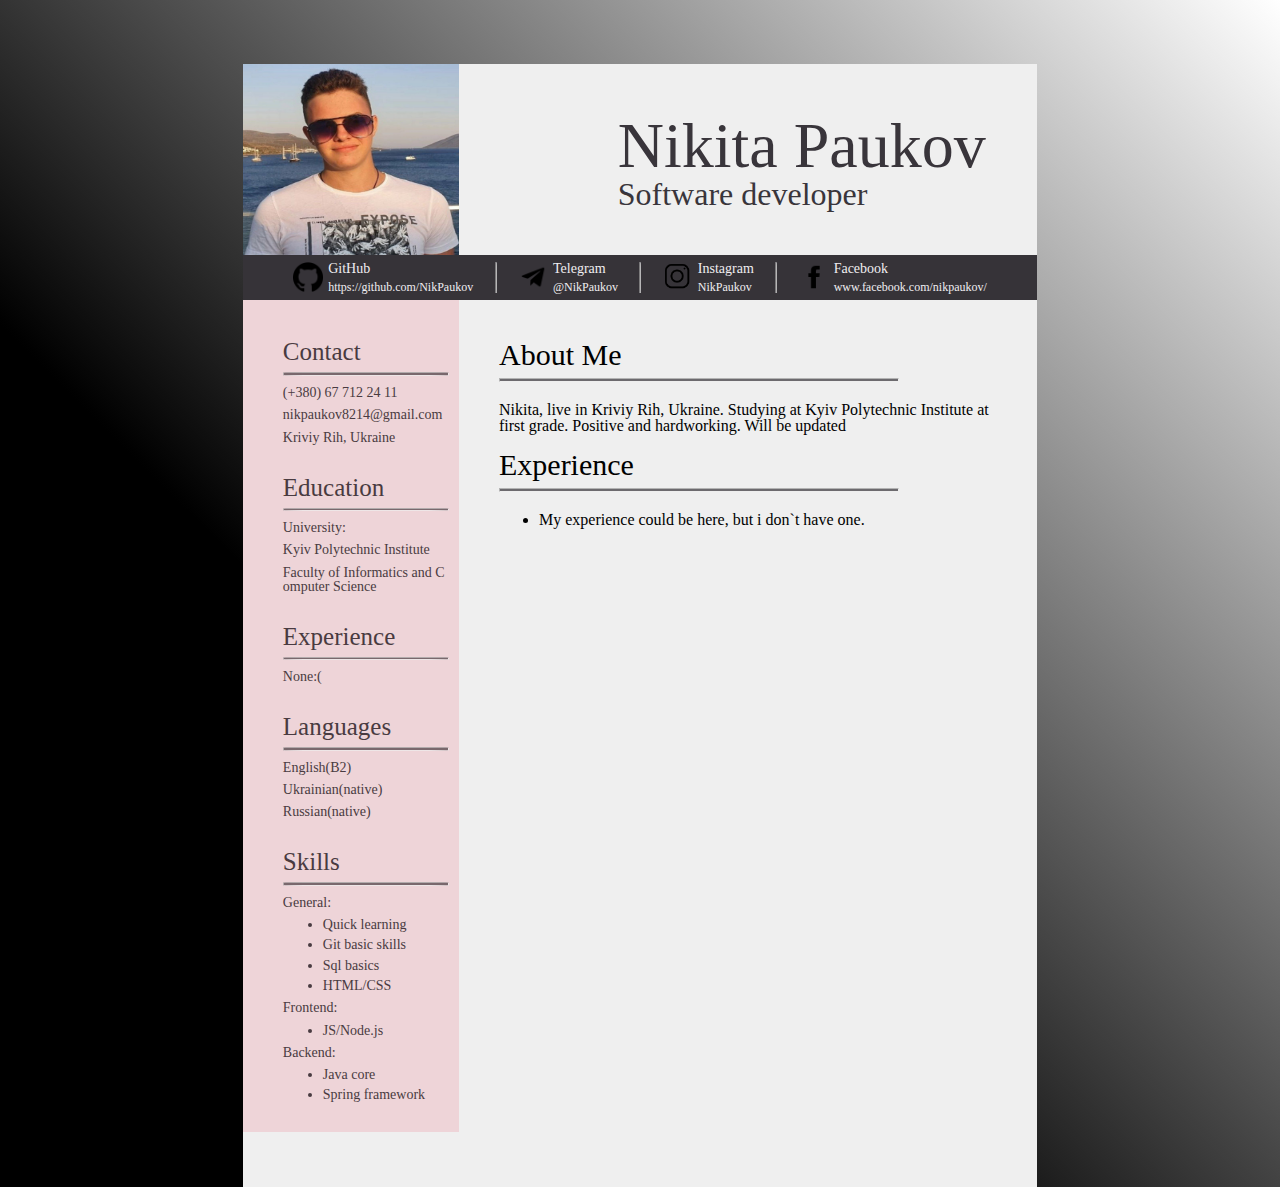
==== index.html @ 8431cceb "changed site`s background" ====
<!DOCTYPE html>
<html lang="en">
<head>
  <meta charset="UTF-8">
  <meta http-equiv="X-UA-Compatible" content="IE=edge">
  <meta name="viewport" content="width=device-width, initial-scale=1.0">
  <link rel="stylesheet" href="lib/css/reset.css">
  <link rel="stylesheet" href="lib/css/style.css">
  <title>Document</title>
</head>
<body>
    <div class="content">
        <header>
            <img id="my-photo" src="lib/imgs/my-photo.jpg">
            <div id="name-div">
                <p id="name">Nikita Paukov</p>
                <p id="occupation">Software developer</p>
            </div>
        </header>
        <nav>
            <a href="https://github.com/NikPaukov">
            <div class="contact">
                <img class ="nav-img"src="lib/imgs/git-icon.png">
                <div class="contact-text">
                <p class="nav-top-text">GitHub</p>
                <p class="nav-bottom-text">https://github.com/NikPaukov</p>
            </div>
            </div>
        </a>
            <hr class="nav-hr">
            <a hrf="t.me/NikPaukov">
            <div class="contact">
                <img class ="nav-img"src="lib/imgs/tg-icon.png">
                <div class="contact-text">
                <p class="nav-top-text">Telegram</p>
                <p class="nav-bottom-text">@NikPaukov</p>
            </div>
            </div>
        </a>
            <hr class="nav-hr">
            <a href="https://www.instagram.com/nikpaukov/">
            <div class="contact">
                <img class ="nav-img"src="lib/imgs/inst-icon.png">
                <div class="contact-text">
                <p class="nav-top-text">Instagram</p>
                <p class="nav-bottom-text">NikPaukov</p>
            </div>
            </div>
            </a>
            <hr class="nav-hr">
            <a href="https://www.facebook.com/nikpaukov/">
            <div class="contact">
                <img class ="nav-img"src="lib/imgs/fb-icon.png">
                <div class="contact-text">
                <p class="nav-top-text">Facebook</p>
                <p class="nav-bottom-text">www.facebook.com/nikpaukov/</p>
            </div>
            </div>
            </a>
        </nav>
        <main>
            <div class="left-side">
                <div class="info">
                    <h1>Contact</h1>
                    <hr class="hor-right-hr">
                    <ul class="info-list">
                        <li>(+380) 67 712 24 11</li>
                        <li>nikpaukov8214@gmail.com</li>
                        <li>Kriviy Rih, Ukraine</li>

                    </ul>
                </div>
              
                <div class="info">
                    <h1>Education</h1>
                    <hr class="hor-right-hr">
                    <ul class="info-list">
                        <li>University:</li>
                        <li>Kyiv Polytechnic Institute</li>
                        <li>Faculty of Informatics and Computer Science</li>
                       

                    </ul>
                </div>
                <div class="info">
                    <h1>Experience</h1>
                    <hr class="hor-right-hr">
                    <ul class="info-list">
                        <li>None:(</li>
                        
                       

                    </ul>
                </div>
                <div class="info">
                    <h1>Languages</h1>
                    <hr class="hor-right-hr">
                    <ul class="info-list">
                        <li>English(B2)</li>
                        <li>Ukrainian(native)</li>
                        <li>Russian(native)</li>
                    </ul> 
                </div>
                <div class="info">
                    <h1>Skills</h1>
                    <hr class="hor-right-hr">
                    <ul class="info-list">
                        
                        <li>General:</li>
                        <li>
                            <ul>
                                <li>Quick learning</li>
                                <li>Git basic skills</li>
                                <li>Sql basics</li>
                                <li>HTML/CSS</li>
                            </ul>
                      </li>
                      <li>Frontend:</li>
                      <li>
                          <ul>
                              <li>JS/Node.js</li>
                          </ul>
                      </li>
                      <li>Backend:</li>
                      <li>
                          <ul>
                              <li>Java core</li>
                              <li>Spring framework</li>
                          </ul>
                      </li>
                       

                    </ul>
                </div>
            </div>
            <div class="right-side">
                <h1>
                    About Me
                </h1>
                <hr>
            
                <p>
                    Nikita, live in Kriviy Rih, Ukraine. Studying at Kyiv Polytechnic Institute at first grade.
                    Positive and hardworking. Will be updated
 
                </p>
                <br>
                <h1>Experience</h1>
                <hr>
                <ul>    
                    <li>My experience could be here, but i don`t have one.</li>
                </ul>


            </div>
        </main>
    </div>
</body>
</html
---- lib/css/style.css ----
.content{
    display: block;
    margin: 5% auto 0 auto;
    background-color:#EFEFEF;
    width: 210mm;
    height: 297mm;
}

body{background-color: gray;
    font-family: url(/lib/Montserrat-VariableFont_wght.ttf);
    background: linear-gradient(45deg, rgba(0,0,0,1) 35%, rgba(255,255,255,1) 100%);

    display: flex;
      
}
nav a{
    text-decoration: none;
    color: #F0EEF1;
}
nav a:hover{
    background-color: rgba(225, 225, 225, 0.3);
}
header{
    display: flex;
    flex-direction: row;
    height: 17%;
}
#name-div{
    position: relative;
    left: 20%;
    margin-top: 50px;
    color: #39353B;
}
#name{
    font-size: 400%;
}
#occupation{
    font-size: 200%;
}
#my-photo{
    height: 100%;
    width: 27.2%;
}

nav{
    display: flex;
    justify-content: center;
    background-color: #363338;
    color: #F0EEF1;
    padding: 7px 40px;
    font-size: 14px;
}

.contact{
    display: flex;
    flex-direction: row;
    word-break: break-all;
}
.nav-hr{
    border-radius: 20%;
    opacity: 0.7;
    margin: 0 3%;
    background-color: #F0EEF1;
}
.nav-img{
    width: 30px;
    margin-right:5px;
    height: 30px;
}
.nav-top-text{
    margin-bottom: 5px;
}
.nav-bottom-text{
    font-size: 12px;
}
.left-side{
    width: 23%;
    padding-top: 5%;
    padding-left: 5%;
    background-color: #EED4D8;
    color: #493B41;
}
.info{
    margin-bottom: 30px;
    margin-right: 10px;
}
.left-side hr{
    height: 1.5px;
    opacity: 0.7;
    border-radius: 20%;
    margin-bottom: 10px;
    background-color: #493B41;
}
.left-side h1{
    font-size: 25px;
}
.left-side ul{
    font-size: 14px;
    word-break:break-all;
}
.left-side li{
    margin-bottom: 5%;
}
main{
    display: flex;
    flex-direction: row;
}
.right-side{
    width: 65%;
    word-break: break-all;
    padding: 40px;
   
}
.left-side ul li ul{
    margin-left: 40px;
    list-style:disc;
}
.right-side h1{
    font-size: 30px;
}
.right-side hr{
    height: 2px;
    margin-left: 0;
    margin-bottom: 20px;
    background-color:#363338;
    width: 80%;
    opacity: 0.7;
}
.right-side ul{
    list-style:disc;
    padding-left: 40px;
}
@media screen and (max-width: 480) {
   
    nav{
        flex-direction: column;
        padding: 10px 5px;
    }
    .contact{
        margin-bottom: 5px;
        margin-top: 5px;
    } 
    #name-div{
        position: relative;
        left: 2%;
        margin: 10px 0;
    }
    header{
        display: flex;
        flex-direction: column-reverse;
        padding: 0;
        height: auto;
        text-align: center;
    }
    #my-photo{
        display: none;
    }
    #name{
        text-align: center;
    }
    main{
        flex-direction: column;
    }
    .left-side{
        width: 95%;
    }
    .right-side{
        padding: 0 5% 0 5%;
        width: 95%;
    }
}
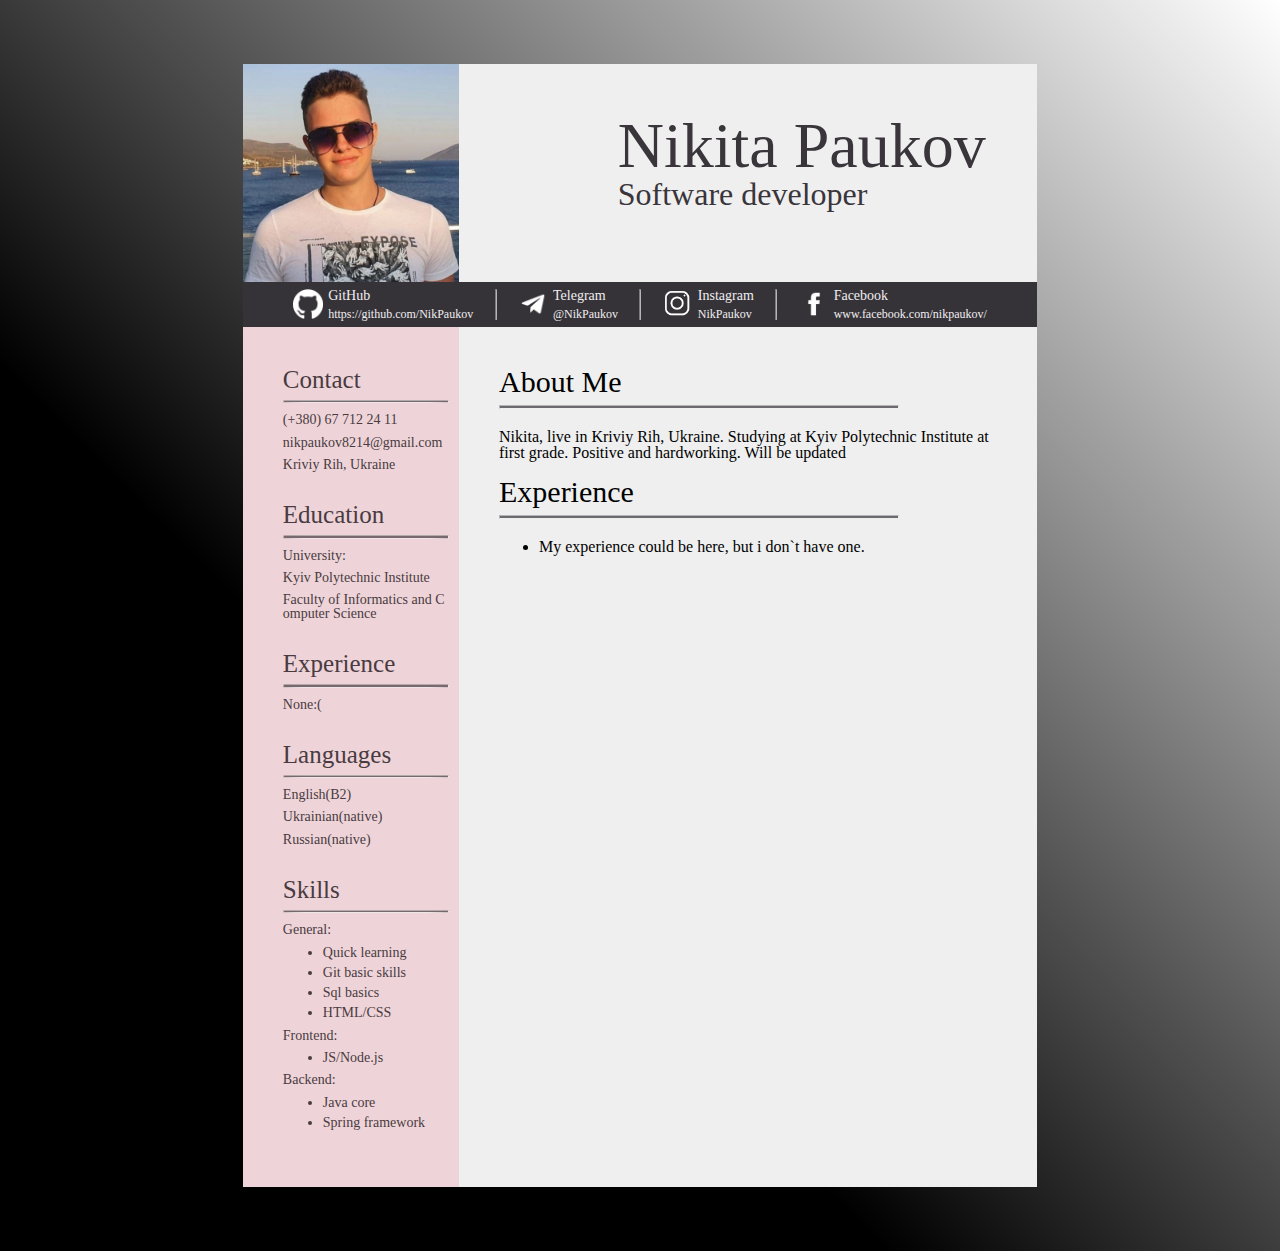
==== commit b8f1db4b: "changed some styles" ====
--- a/index.html
+++ b/index.html
@@ -21,7 +21,7 @@
             <a href="https://github.com/NikPaukov">
             <div class="contact">
                 <img class ="nav-img"src="lib/imgs/git-icon.png">
-                <div class="contact-text">
+                <div class="nav-contact-text">
                 <p class="nav-top-text">GitHub</p>
                 <p class="nav-bottom-text">https://github.com/NikPaukov</p>
             </div>
@@ -59,7 +59,7 @@
             </a>
         </nav>
         <main>
-            <div class="left-side">
+            <section class="left-side">
                 <div class="info">
                     <h1>Contact</h1>
                     <hr class="hor-right-hr">
@@ -132,8 +132,8 @@
 
                     </ul>
                 </div>
-            </div>
-            <div class="right-side">
+            </section>
+            <section class="right-side">
                 <h1>
                     About Me
                 </h1>
@@ -152,7 +152,7 @@
                 </ul>
 
 
-            </div>
+            </section>
         </main>
     </div>
 </body>
--- a/lib/css/style.css
+++ b/lib/css/style.css
@@ -1,30 +1,27 @@
 
+body{background-color: gray;
+    background: linear-gradient(45deg, rgba(0,0,0,1) 35%, rgba(255,255,255,1) 100%);
+    font-family: url(/lib/Montserrat-VariableFont_wght.ttf);
+      
+}
 .content{
-    display: block;
+    display: flex;
+    flex-direction: column;
     margin: 5% auto 0 auto;
     background-color:#EFEFEF;
     width: 210mm;
+    position: relative;
     height: 297mm;
+    margin-bottom: 5%;
 }
 
-body{background-color: gray;
-    font-family: url(/lib/Montserrat-VariableFont_wght.ttf);
-    background: linear-gradient(45deg, rgba(0,0,0,1) 35%, rgba(255,255,255,1) 100%);
 
-    display: flex;
-      
-}
-nav a{
-    text-decoration: none;
-    color: #F0EEF1;
-}
-nav a:hover{
-    background-color: rgba(225, 225, 225, 0.3);
-}
+
 header{
+    
     display: flex;
     flex-direction: row;
-    height: 17%;
+    flex-basis: 17%;
 }
 #name-div{
     position: relative;
@@ -51,7 +48,13 @@
     padding: 7px 40px;
     font-size: 14px;
 }
-
+nav a{
+    text-decoration: none;
+    color: #F0EEF1;
+}
+nav a:hover{
+    background-color: rgba(225, 225, 225, 0.3);
+}
 .contact{
     display: flex;
     flex-direction: row;
@@ -75,7 +78,7 @@
     font-size: 12px;
 }
 .left-side{
-    width: 23%;
+    flex-basis: 23%;
     padding-top: 5%;
     padding-left: 5%;
     background-color: #EED4D8;
@@ -105,9 +108,10 @@
 main{
     display: flex;
     flex-direction: row;
+    flex-basis: 100%;
 }
 .right-side{
-    width: 65%;
+    flex-basis: 65%;
     word-break: break-all;
     padding: 40px;
    
@@ -131,8 +135,10 @@
     list-style:disc;
     padding-left: 40px;
 }
-@media screen and (max-width: 480) {
-   
+@media screen and (max-width: 480px) {
+   .content{
+       height: auto;
+   }
     nav{
         flex-direction: column;
         padding: 10px 5px;
@@ -141,11 +147,7 @@
         margin-bottom: 5px;
         margin-top: 5px;
     } 
-    #name-div{
-        position: relative;
-        left: 2%;
-        margin: 10px 0;
-    }
+  
     header{
         display: flex;
         flex-direction: column-reverse;
@@ -159,14 +161,20 @@
     #name{
         text-align: center;
     }
+    #name-div{
+        position: relative;
+        left: 2%;
+        margin: 10px 0;
+    }
     main{
         flex-direction: column;
     }
     .left-side{
         width: 95%;
+        height: auto;
     }
     .right-side{
-        padding: 0 5% 0 5%;
+        padding: 5% ;
         width: 95%;
     }
 }
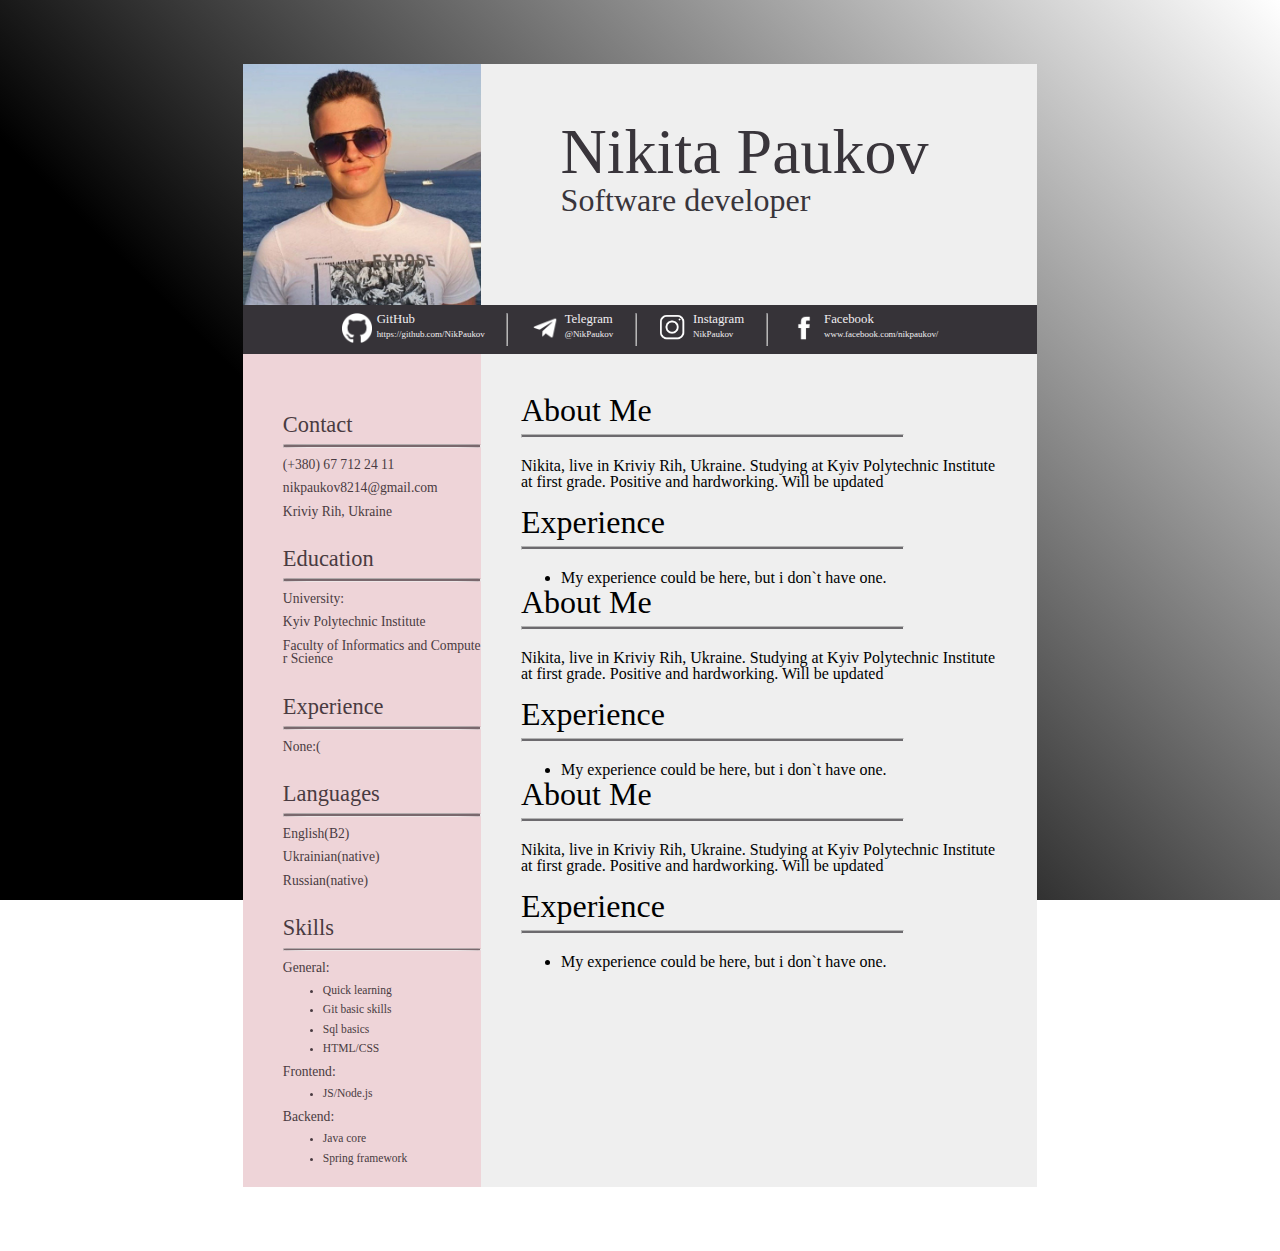
==== commit 632df543: "fixed-problems" ====
--- a/index.html
+++ b/index.html
@@ -61,7 +61,7 @@
         <main>
             <section class="left-side">
                 <div class="info">
-                    <h1>Contact</h1>
+                    <h2>Contact</h2>
                     <hr class="hor-right-hr">
                     <ul class="info-list">
                         <li>(+380) 67 712 24 11</li>
@@ -72,7 +72,7 @@
                 </div>
               
                 <div class="info">
-                    <h1>Education</h1>
+                    <h2>Education</h2>
                     <hr class="hor-right-hr">
                     <ul class="info-list">
                         <li>University:</li>
@@ -83,7 +83,7 @@
                     </ul>
                 </div>
                 <div class="info">
-                    <h1>Experience</h1>
+                    <h2>Experience</h2>
                     <hr class="hor-right-hr">
                     <ul class="info-list">
                         <li>None:(</li>
@@ -93,7 +93,7 @@
                     </ul>
                 </div>
                 <div class="info">
-                    <h1>Languages</h1>
+                    <h2>Languages</h2>
                     <hr class="hor-right-hr">
                     <ul class="info-list">
                         <li>English(B2)</li>
@@ -102,7 +102,7 @@
                     </ul> 
                 </div>
                 <div class="info">
-                    <h1>Skills</h1>
+                    <h2>Skills</h2>
                     <hr class="hor-right-hr">
                     <ul class="info-list">
                         
@@ -134,9 +134,9 @@
                 </div>
             </section>
             <section class="right-side">
-                <h1>
+                <h2>
                     About Me
-                </h1>
+                </h2>
                 <hr>
             
                 <p>
@@ -145,12 +145,43 @@
  
                 </p>
                 <br>
-                <h1>Experience</h1>
+                <h2>Experience</h2>
                 <hr>
                 <ul>    
                     <li>My experience could be here, but i don`t have one.</li>
                 </ul>
-
+                <h2>
+                    About Me
+                </h2>
+                <hr>
+            
+                <p>
+                    Nikita, live in Kriviy Rih, Ukraine. Studying at Kyiv Polytechnic Institute at first grade.
+                    Positive and hardworking. Will be updated
+ 
+                </p>
+                <br>
+                <h2>Experience</h2>
+                <hr>
+                <ul>    
+                    <li>My experience could be here, but i don`t have one.</li>
+                </ul>
+                <h2>
+                    About Me
+                </h2>
+                <hr>
+            
+                <p>
+                    Nikita, live in Kriviy Rih, Ukraine. Studying at Kyiv Polytechnic Institute at first grade.
+                    Positive and hardworking. Will be updated
+ 
+                </p>
+                <br>
+                <h2>Experience</h2>
+                <hr>
+                <ul>    
+                    <li>My experience could be here, but i don`t have one.</li>
+                </ul>
 
             </section>
         </main>
--- a/lib/css/style.css
+++ b/lib/css/style.css
@@ -1,32 +1,39 @@
 
-body{background-color: gray;
+
+@font-face {
+    font-family: 'CvFont';
+    src: url(/cv/lib/font/Montserrat-VariableFont_wght.ttf) format('truetype');
+}
+
+body{
     background: linear-gradient(45deg, rgba(0,0,0,1) 35%, rgba(255,255,255,1) 100%);
-    font-family: url(/lib/Montserrat-VariableFont_wght.ttf);
+    background-size: 100%;
+    background-attachment: fixed;
+    font-family: 'CvFont';
+    width: 100%;
+    height: 100%;
       
 }
 .content{
     display: flex;
     flex-direction: column;
-    margin: 5% auto 0 auto;
+    margin: 5% auto 5% auto;
     background-color:#EFEFEF;
+    font-size: 16px;
+    position: relative;
     width: 210mm;
-    position: relative;
     height: 297mm;
-    margin-bottom: 5%;
 }
 
 
 
 header{
-    
-    display: flex;
-    flex-direction: row;
-    flex-basis: 17%;
+    display: flex;
+    flex-basis: 15%;
 }
 #name-div{
-    position: relative;
-    left: 20%;
-    margin-top: 50px;
+    margin-top: 7%;
+    margin-left: 10%;
     color: #39353B;
 }
 #name{
@@ -37,7 +44,7 @@
 }
 #my-photo{
     height: 100%;
-    width: 27.2%;
+    width: 30%;
 }
 
 nav{
@@ -45,8 +52,8 @@
     justify-content: center;
     background-color: #363338;
     color: #F0EEF1;
-    padding: 7px 40px;
-    font-size: 14px;
+    padding: 1% 5%;
+    height: 3%;
 }
 nav a{
     text-decoration: none;
@@ -58,6 +65,7 @@
 .contact{
     display: flex;
     flex-direction: row;
+    font-size: 80%;
     word-break: break-all;
 }
 .nav-hr{
@@ -75,18 +83,22 @@
     margin-bottom: 5px;
 }
 .nav-bottom-text{
-    font-size: 12px;
+    font-size: 70%;
 }
 .left-side{
-    flex-basis: 23%;
+    flex-basis: 25%;
     padding-top: 5%;
+    position: relative;
+    height: 96.7%;
     padding-left: 5%;
+        display: flex;
+    flex-direction: column;
     background-color: #EED4D8;
     color: #493B41;
 }
 .info{
-    margin-bottom: 30px;
-    margin-right: 10px;
+    margin-top: 10%;
+    margin-right: 0;
 }
 .left-side hr{
     height: 1.5px;
@@ -95,33 +107,34 @@
     margin-bottom: 10px;
     background-color: #493B41;
 }
-.left-side h1{
-    font-size: 25px;
+.left-side h2{
+    font-size: 140%;
 }
 .left-side ul{
-    font-size: 14px;
     word-break:break-all;
 }
 .left-side li{
+    font-size: 85%;
     margin-bottom: 5%;
 }
 main{
     display: flex;
     flex-direction: row;
-    flex-basis: 100%;
+    flex-basis: 60%;
 }
 .right-side{
-    flex-basis: 65%;
+    flex-basis: 60%;
     word-break: break-all;
-    padding: 40px;
+    height: 100%;
+    padding: 5% 5% 0 5%;
    
 }
 .left-side ul li ul{
     margin-left: 40px;
     list-style:disc;
 }
-.right-side h1{
-    font-size: 30px;
+.right-side h2{
+    font-size: 200%;
 }
 .right-side hr{
     height: 2px;
@@ -139,9 +152,12 @@
    .content{
        height: auto;
    }
+   .info{
+       margin-top: 3%;
+   }
     nav{
         flex-direction: column;
-        padding: 10px 5px;
+        padding: 1% 5px;
     }
     .contact{
         margin-bottom: 5px;
@@ -163,7 +179,7 @@
     }
     #name-div{
         position: relative;
-        left: 2%;
+        margin-left: 2%;
         margin: 10px 0;
     }
     main{
@@ -173,6 +189,10 @@
         width: 95%;
         height: auto;
     }
+    .left-side li{
+        margin-bottom: 1%;
+
+    }
     .right-side{
         padding: 5% ;
         width: 95%;
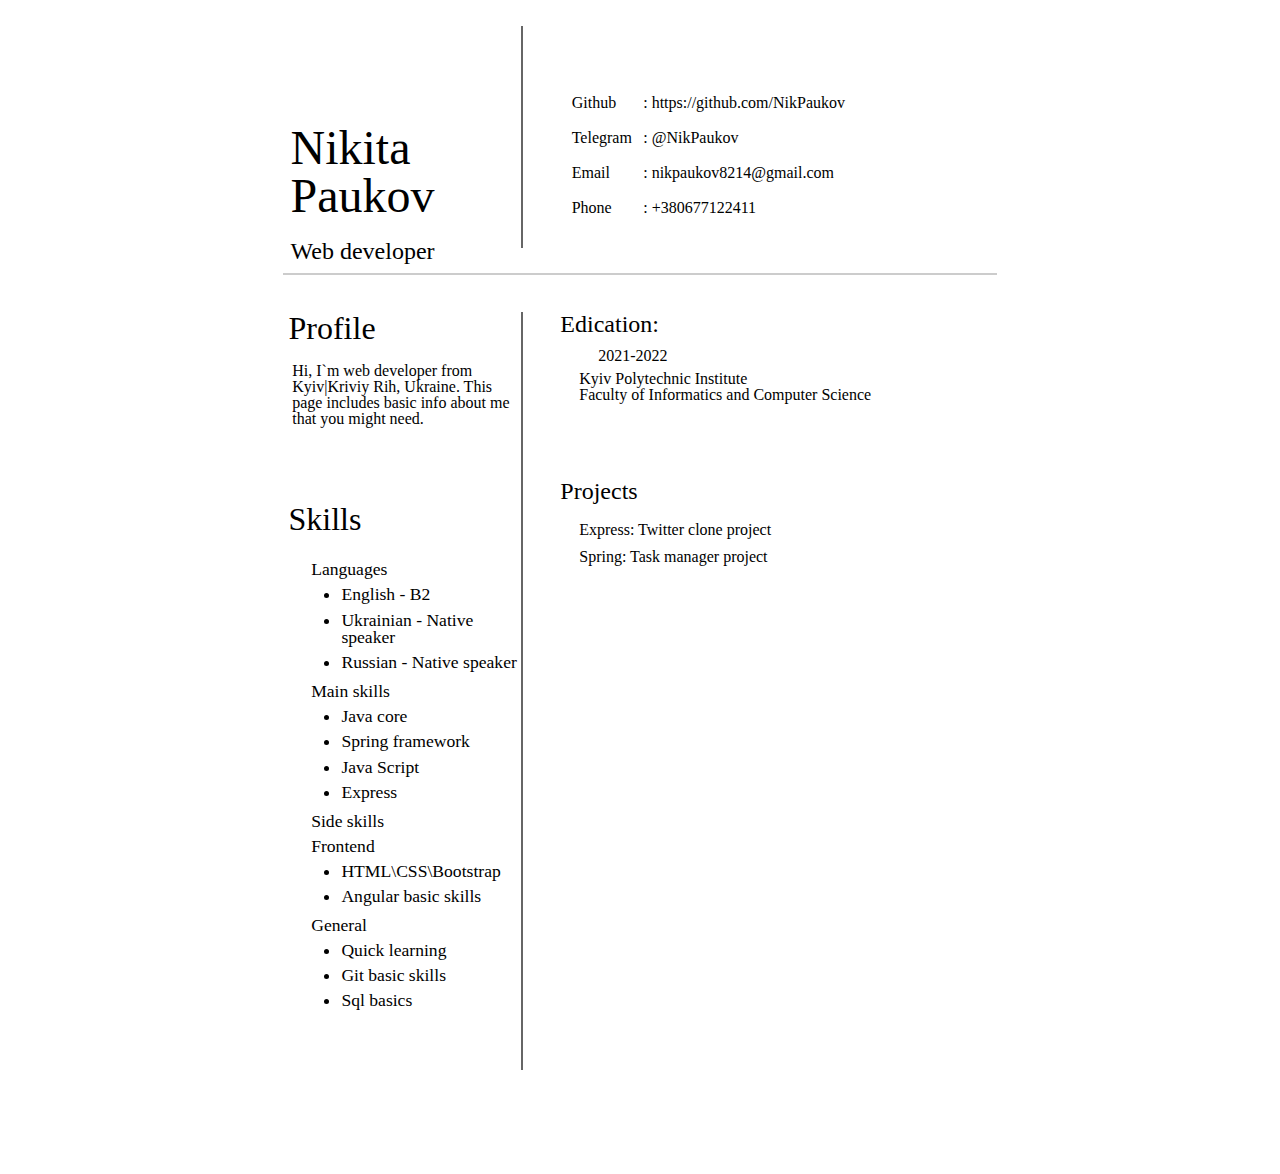
==== commit 1be08f71: "update" ====
--- a/index.html
+++ b/index.html
@@ -9,182 +9,99 @@
   <title>Document</title>
 </head>
 <body>
-    <div class="content">
+    <main>
         <header>
-            <img id="my-photo" src="lib/imgs/my-photo.jpg">
-            <div id="name-div">
-                <p id="name">Nikita Paukov</p>
-                <p id="occupation">Software developer</p>
+            <div class="left">
+                <h1>Nikita Paukov</h1>
+                <h2>Web developer</h2>
+            </div>
+            <hr>
+            <div class="right">
+                    <div class="left-contacts">
+                        <ul>
+                            <li>Github</li>
+                            <li>Telegram</li>
+                            <li>Email</li>
+                            <li>Phone</li>
+                        </ul>
+                    </div>
+                    <div class="right-contacts">
+                        <ul>
+                            <li>: <a href="https://github.com/NikPaukov">https://github.com/NikPaukov</a></li>
+                            <li>: <a href="t.me/NikPaukov">@NikPaukov</a></li>
+                            <li>: <a href="mailto:nikpaukov8214@gmail.com">nikpaukov8214@gmail.com</a></li>
+                            <li>: <a href="tel:+380677122411">+380677122411</a></li>
+
+                        </ul>
+                </div>
             </div>
         </header>
-        <nav>
-            <a href="https://github.com/NikPaukov">
-            <div class="contact">
-                <img class ="nav-img"src="lib/imgs/git-icon.png">
-                <div class="nav-contact-text">
-                <p class="nav-top-text">GitHub</p>
-                <p class="nav-bottom-text">https://github.com/NikPaukov</p>
+        <hr>
+        <div class="content">
+        <div class="left">
+            <div class="profile">
+                <h2>Profile</h2>
+<p>
+    Hi, I`m web developer from Kyiv|Kriviy Rih, Ukraine. This page includes basic info about me that you might need.
+</p>
             </div>
+            <div class="skills">
+                <h2>Skills</h2>
+                <ul>
+                    <li>
+                        <h3>Languages</h3>
+                        <ul>
+                            <li>English - B2</li>
+                            <li>Ukrainian - Native speaker</li>
+                            <li>Russian - Native speaker</li>
+                        </ul>
+                    </li>
+                    <li>
+                        <h3>Main skills</h3>
+                    <ul>
+                        <li>Java core</li>
+                        <li>Spring framework</li>
+                        <li>Java Script</li>
+                        <li>Express</li>
+                    </ul>
+                </li>
+                   <li>Side skills</li> 
+               <li><h3>Frontend</h3>
+            <ul>
+                <li>HTML\CSS\Bootstrap</li>
+                <li>Angular basic skills</li>
+            </ul></li>
+            <li><h3>General</h3>
+            <ul>
+                <li>Quick learning</li>
+                <li>Git basic skills</li>
+                <li>Sql basics</li>
+            </ul></li>
+                </ul>
             </div>
-        </a>
-            <hr class="nav-hr">
-            <a hrf="t.me/NikPaukov">
-            <div class="contact">
-                <img class ="nav-img"src="lib/imgs/tg-icon.png">
-                <div class="contact-text">
-                <p class="nav-top-text">Telegram</p>
-                <p class="nav-bottom-text">@NikPaukov</p>
+        </div>
+        <hr>
+        <div class="right">
+            <div class="education">
+                <h2>Edication:</h2>
+                <p class="date">2021-2022</p>
+                <p class="info">
+                Kyiv Polytechnic Institute
+                <br>
+                Faculty of Informatics and Computer Science
+            </p>
             </div>
-            </div>
-        </a>
-            <hr class="nav-hr">
-            <a href="https://www.instagram.com/nikpaukov/">
-            <div class="contact">
-                <img class ="nav-img"src="lib/imgs/inst-icon.png">
-                <div class="contact-text">
-                <p class="nav-top-text">Instagram</p>
-                <p class="nav-bottom-text">NikPaukov</p>
-            </div>
-            </div>
-            </a>
-            <hr class="nav-hr">
-            <a href="https://www.facebook.com/nikpaukov/">
-            <div class="contact">
-                <img class ="nav-img"src="lib/imgs/fb-icon.png">
-                <div class="contact-text">
-                <p class="nav-top-text">Facebook</p>
-                <p class="nav-bottom-text">www.facebook.com/nikpaukov/</p>
-            </div>
-            </div>
-            </a>
-        </nav>
-        <main>
-            <section class="left-side">
-                <div class="info">
-                    <h2>Contact</h2>
-                    <hr class="hor-right-hr">
-                    <ul class="info-list">
-                        <li>(+380) 67 712 24 11</li>
-                        <li>nikpaukov8214@gmail.com</li>
-                        <li>Kriviy Rih, Ukraine</li>
-
-                    </ul>
-                </div>
-              
-                <div class="info">
-                    <h2>Education</h2>
-                    <hr class="hor-right-hr">
-                    <ul class="info-list">
-                        <li>University:</li>
-                        <li>Kyiv Polytechnic Institute</li>
-                        <li>Faculty of Informatics and Computer Science</li>
-                       
-
-                    </ul>
-                </div>
-                <div class="info">
-                    <h2>Experience</h2>
-                    <hr class="hor-right-hr">
-                    <ul class="info-list">
-                        <li>None:(</li>
-                        
-                       
-
-                    </ul>
-                </div>
-                <div class="info">
-                    <h2>Languages</h2>
-                    <hr class="hor-right-hr">
-                    <ul class="info-list">
-                        <li>English(B2)</li>
-                        <li>Ukrainian(native)</li>
-                        <li>Russian(native)</li>
-                    </ul> 
-                </div>
-                <div class="info">
-                    <h2>Skills</h2>
-                    <hr class="hor-right-hr">
-                    <ul class="info-list">
-                        
-                        <li>General:</li>
-                        <li>
-                            <ul>
-                                <li>Quick learning</li>
-                                <li>Git basic skills</li>
-                                <li>Sql basics</li>
-                                <li>HTML/CSS</li>
-                            </ul>
-                      </li>
-                      <li>Frontend:</li>
-                      <li>
-                          <ul>
-                              <li>JS/Node.js</li>
-                          </ul>
-                      </li>
-                      <li>Backend:</li>
-                      <li>
-                          <ul>
-                              <li>Java core</li>
-                              <li>Spring framework</li>
-                          </ul>
-                      </li>
-                       
-
-                    </ul>
-                </div>
-            </section>
-            <section class="right-side">
-                <h2>
-                    About Me
-                </h2>
-                <hr>
-            
-                <p>
-                    Nikita, live in Kriviy Rih, Ukraine. Studying at Kyiv Polytechnic Institute at first grade.
-                    Positive and hardworking. Will be updated
- 
-                </p>
-                <br>
-                <h2>Experience</h2>
-                <hr>
-                <ul>    
-                    <li>My experience could be here, but i don`t have one.</li>
-                </ul>
-                <h2>
-                    About Me
-                </h2>
-                <hr>
-            
-                <p>
-                    Nikita, live in Kriviy Rih, Ukraine. Studying at Kyiv Polytechnic Institute at first grade.
-                    Positive and hardworking. Will be updated
- 
-                </p>
-                <br>
-                <h2>Experience</h2>
-                <hr>
-                <ul>    
-                    <li>My experience could be here, but i don`t have one.</li>
-                </ul>
-                <h2>
-                    About Me
-                </h2>
-                <hr>
-            
-                <p>
-                    Nikita, live in Kriviy Rih, Ukraine. Studying at Kyiv Polytechnic Institute at first grade.
-                    Positive and hardworking. Will be updated
- 
-                </p>
-                <br>
-                <h2>Experience</h2>
-                <hr>
-                <ul>    
-                    <li>My experience could be here, but i don`t have one.</li>
-                </ul>
-
-            </section>
-        </main>
+            <div class="expreiance">
+                <h2>Projects</h2>
+                <p>    Express: 
+                        <a href="https://github.com/attech-org/leleka-backend">Twitter clone project</a>
+                    </p><p> Spring:
+                        <a href="https://github.com/NikPaukov/course-work-1">Task manager project</a>
+                    </p></ul>
+               </div>   
+        </div>
+       
     </div>
+    </main>
 </body>
 </html--- a/lib/css/style.css
+++ b/lib/css/style.css
@@ -6,195 +6,157 @@
 }
 
 body{
-    background: linear-gradient(45deg, rgba(0,0,0,1) 35%, rgba(255,255,255,1) 100%);
-    background-size: 100%;
-    background-attachment: fixed;
+    background-size: 16px;
     font-family: 'CvFont';
     width: 100%;
     height: 100%;
-      
+    display: flex;
+    flex-direction: row;
+    justify-content: center;     
+    align-items: center;
+    background-image: url(https://images.unsplash.com/photo-1585314062604-1a357de8b000?ixlib=rb-1.2.1&w=1080&fit=max&q=80&fm=jpg&crop=entropy&cs=tinysrgb);
+    background-size: 100%;
 }
-.content{
-    display: flex;
-    flex-direction: column;
-    margin: 5% auto 5% auto;
-    background-color:#EFEFEF;
-    font-size: 16px;
-    position: relative;
+main{
+    background-color: white;
+    margin: 2% 0;
     width: 210mm;
     height: 297mm;
 }
-
-
-
 header{
     display: flex;
-    flex-basis: 15%;
+    flex-direction: row;
+    justify-content:stretch;
+    align-items: flex-end;
+    height: 22%;
 }
-#name-div{
-    margin-top: 7%;
-    margin-left: 10%;
-    color: #39353B;
+header .left{   
+    display: flex;
+    flex-direction: column;
+    justify-content: center;
+    align-items: flex-start;
+    padding: 0 0 0 10mm;
+    width: 35%;
 }
-#name{
-    font-size: 400%;
+header .left> * {
+    margin: 4%;
 }
-#occupation{
+header hr, .content hr{
+    align-self: flex-start;
+    width: 2px;
+    background-color:rgba(0, 0,0,0.6);
+    border: none;
+    margin: 0;
+    height: 90%;
+}
+header .left h1{
+    font-size: 300%;
+}
+
+header .left h2{
+    font-size: 150%;
+}
+header .right{
+    width: 64%;
+    display: flex;
+    flex-direction: row;
+    justify-content: flex-start;
+    align-items: flex-end;
+   
+}
+header .right > *{
+    margin:0 0 10mm 3mm;
+}
+header .right li {
+    margin:5mm 0;
+}
+a {
+    color: black;
+    text-decoration: none;
+}
+main > hr{
+    width: 90%;
+    display: block;
+    margin: 0 auto;
+    height: 2px;
+    border: none;
+    background-color: rgba(0, 0, 0,0.2);
+
+}
+.content{
+    width: 100%;
+    height: 75%;
+    display: flex;
+    flex-direction: row;
+    justify-content:stretch;
+    align-items: flex-start;
+    margin-top: 10mm;
+}
+.content .left{
+    width: 35%;
+    padding: 0 0 0 10mm;
+    height: 100%;
+}
+.content .right {
+    width: 64%;
+    height: 100%;
+}
+.content .left h2{
+    margin-left: 2mm;
     font-size: 200%;
 }
-#my-photo{
-    height: 100%;
-    width: 30%;
+.content .left {
+    display: flex;
+    flex-direction: column;
+    align-items: center;
 }
-
-nav{
+.profile p{
+    margin-top: 5mm;
+    margin-left: 3mm;
+    text-align: left;
+}
+.skills {
+    margin-top: 20mm;
+    width: 100%;
     display: flex;
-    justify-content: center;
-    background-color: #363338;
-    color: #F0EEF1;
-    padding: 1% 5%;
-    height: 3%;
+    flex-direction: column;
+    align-items: flex-start;
+    justify-content: flex-start;
 }
-nav a{
-    text-decoration: none;
-    color: #F0EEF1;
+.skills ul{
+    margin-top: 5mm;
+    margin-left: 8mm;
+    font-size: 110%;
 }
-nav a:hover{
-    background-color: rgba(225, 225, 225, 0.3);
+.skills li{
+    margin: 2mm 0;
 }
-.contact{
+.skills ul ul {
+    margin-top: 0;
+    margin-bottom: 3mm;
+    list-style: disc;
+    font-size: 100%;
+}
+.right{
     display: flex;
-    flex-direction: row;
-    font-size: 80%;
-    word-break: break-all;
+    flex-direction: column;
+    align-items: flex-start;
+    padding: 0 10mm;
 }
-.nav-hr{
-    border-radius: 20%;
-    opacity: 0.7;
-    margin: 0 3%;
-    background-color: #F0EEF1;
+.right  h2{
+    font-size: 150%;
 }
-.nav-img{
-    width: 30px;
-    margin-right:5px;
-    height: 30px;
+.education p{
+        margin-left: 5mm;
+    }
+.education{
+    margin-bottom: 20mm;
+}   
+.education .date {
+    margin: 3mm 0 2mm 10mm;
 }
-.nav-top-text{
-    margin-bottom: 5px;
+.expreiance h2{
+    margin-bottom: 5mm;
 }
-.nav-bottom-text{
-    font-size: 70%;
-}
-.left-side{
-    flex-basis: 25%;
-    padding-top: 5%;
-    position: relative;
-    height: 96.7%;
-    padding-left: 5%;
-        display: flex;
-    flex-direction: column;
-    background-color: #EED4D8;
-    color: #493B41;
-}
-.info{
-    margin-top: 10%;
-    margin-right: 0;
-}
-.left-side hr{
-    height: 1.5px;
-    opacity: 0.7;
-    border-radius: 20%;
-    margin-bottom: 10px;
-    background-color: #493B41;
-}
-.left-side h2{
-    font-size: 140%;
-}
-.left-side ul{
-    word-break:break-all;
-}
-.left-side li{
-    font-size: 85%;
-    margin-bottom: 5%;
-}
-main{
-    display: flex;
-    flex-direction: row;
-    flex-basis: 60%;
-}
-.right-side{
-    flex-basis: 60%;
-    word-break: break-all;
-    height: 100%;
-    padding: 5% 5% 0 5%;
-   
-}
-.left-side ul li ul{
-    margin-left: 40px;
-    list-style:disc;
-}
-.right-side h2{
-    font-size: 200%;
-}
-.right-side hr{
-    height: 2px;
-    margin-left: 0;
-    margin-bottom: 20px;
-    background-color:#363338;
-    width: 80%;
-    opacity: 0.7;
-}
-.right-side ul{
-    list-style:disc;
-    padding-left: 40px;
-}
-@media screen and (max-width: 480px) {
-   .content{
-       height: auto;
-   }
-   .info{
-       margin-top: 3%;
-   }
-    nav{
-        flex-direction: column;
-        padding: 1% 5px;
-    }
-    .contact{
-        margin-bottom: 5px;
-        margin-top: 5px;
-    } 
-  
-    header{
-        display: flex;
-        flex-direction: column-reverse;
-        padding: 0;
-        height: auto;
-        text-align: center;
-    }
-    #my-photo{
-        display: none;
-    }
-    #name{
-        text-align: center;
-    }
-    #name-div{
-        position: relative;
-        margin-left: 2%;
-        margin: 10px 0;
-    }
-    main{
-        flex-direction: column;
-    }
-    .left-side{
-        width: 95%;
-        height: auto;
-    }
-    .left-side li{
-        margin-bottom: 1%;
-
-    }
-    .right-side{
-        padding: 5% ;
-        width: 95%;
-    }
-}
+.expreiance p{
+    margin: 3mm 5mm;}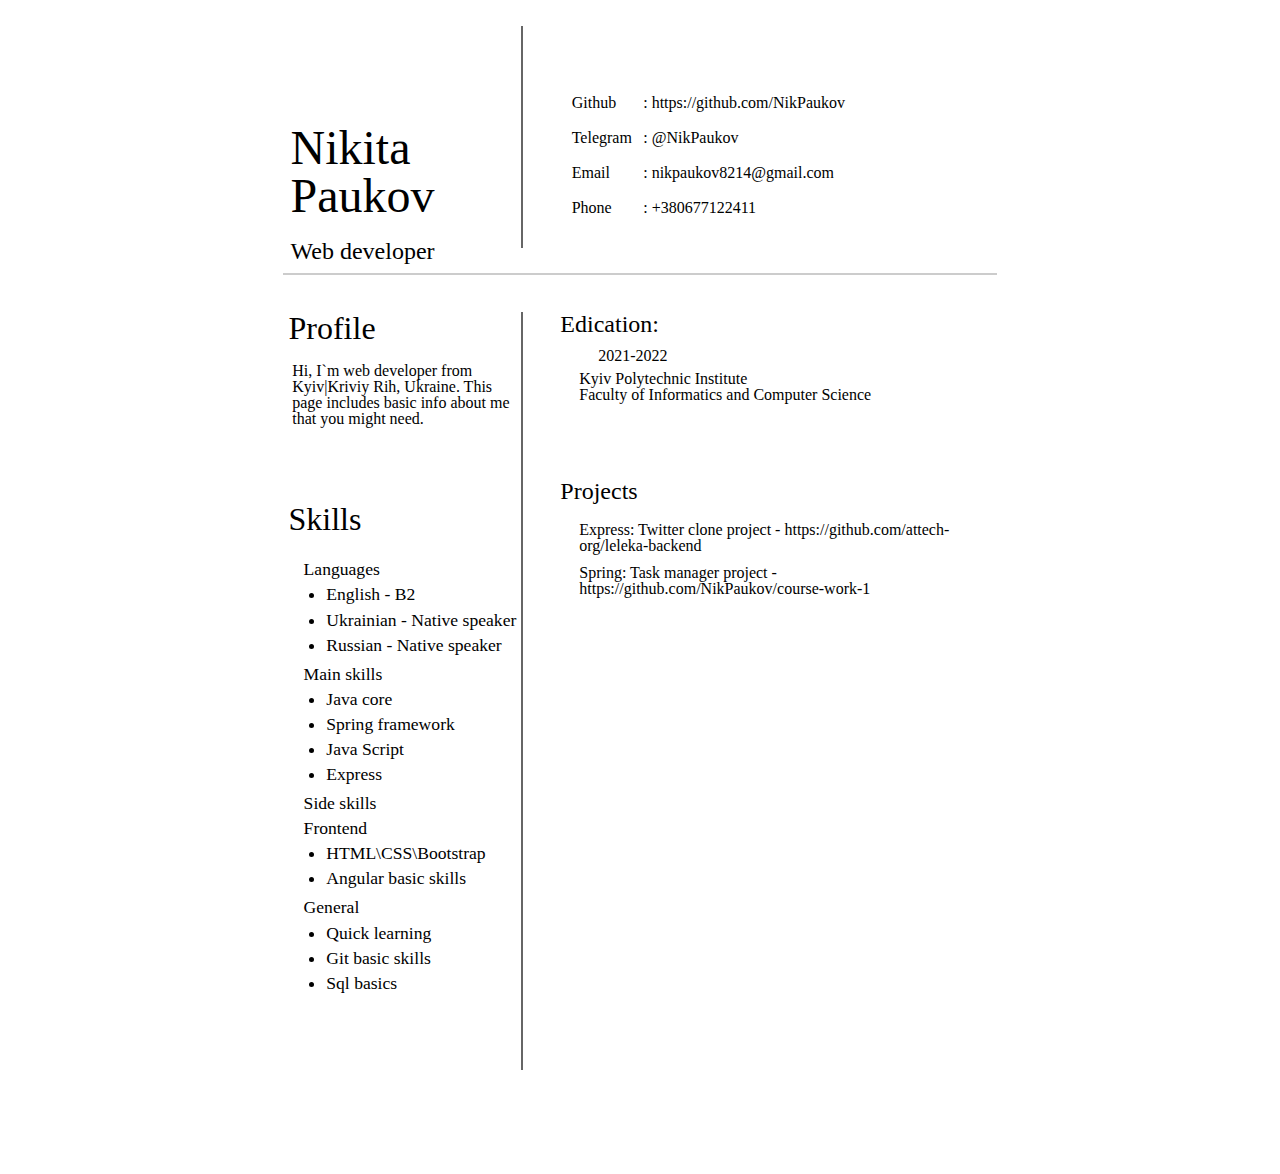
==== commit 16323e1a: "small features" ====
--- a/index.html
+++ b/index.html
@@ -94,9 +94,9 @@
             <div class="expreiance">
                 <h2>Projects</h2>
                 <p>    Express: 
-                        <a href="https://github.com/attech-org/leleka-backend">Twitter clone project</a>
+                        <a href="https://github.com/attech-org/leleka-backend">Twitter clone project - https://github.com/attech-org/leleka-backend</a>
                     </p><p> Spring:
-                        <a href="https://github.com/NikPaukov/course-work-1">Task manager project</a>
+                        <a href="https://github.com/NikPaukov/course-work-1">Task manager project - https://github.com/NikPaukov/course-work-1</a>
                     </p></ul>
                </div>   
         </div>
--- a/lib/css/style.css
+++ b/lib/css/style.css
@@ -125,7 +125,7 @@
 }
 .skills ul{
     margin-top: 5mm;
-    margin-left: 8mm;
+    margin-left: 6mm;
     font-size: 110%;
 }
 .skills li{
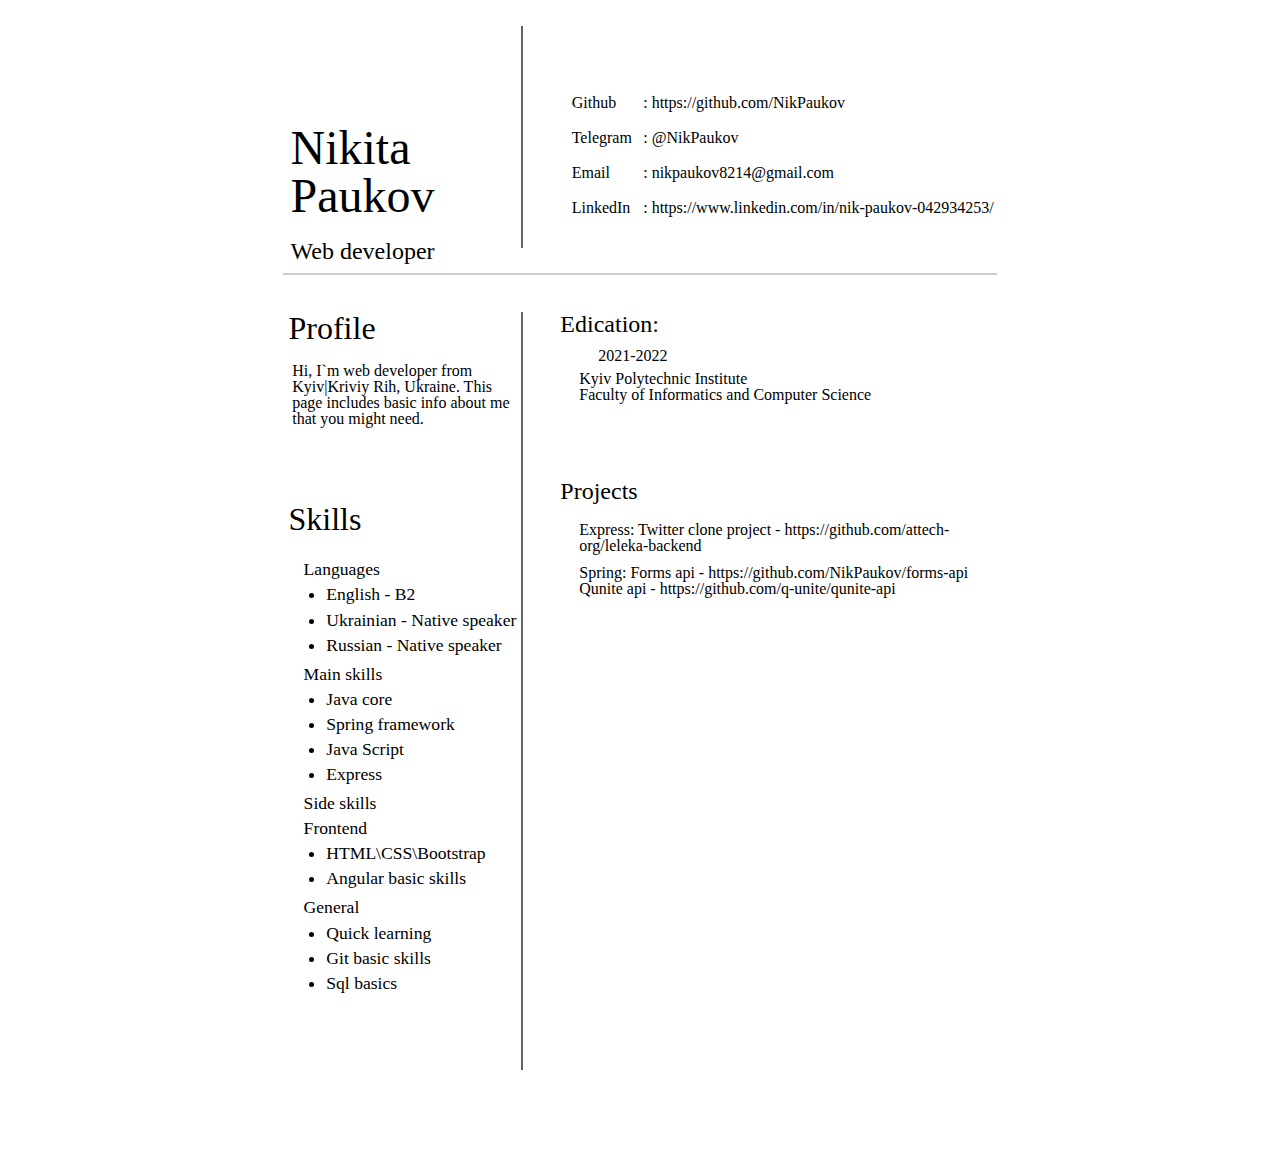
==== commit 99647454: "Update index.html" ====
--- a/index.html
+++ b/index.html
@@ -22,7 +22,7 @@
                             <li>Github</li>
                             <li>Telegram</li>
                             <li>Email</li>
-                            <li>Phone</li>
+                            <li>LinkedIn</li>
                         </ul>
                     </div>
                     <div class="right-contacts">
@@ -30,7 +30,7 @@
                             <li>: <a href="https://github.com/NikPaukov">https://github.com/NikPaukov</a></li>
                             <li>: <a href="t.me/NikPaukov">@NikPaukov</a></li>
                             <li>: <a href="mailto:nikpaukov8214@gmail.com">nikpaukov8214@gmail.com</a></li>
-                            <li>: <a href="tel:+380677122411">+380677122411</a></li>
+                            <li>: <a href="https://www.linkedin.com/in/nik-paukov-042934253/">https://www.linkedin.com/in/nik-paukov-042934253/</a></li>
 
                         </ul>
                 </div>
@@ -95,8 +95,10 @@
                 <h2>Projects</h2>
                 <p>    Express: 
                         <a href="https://github.com/attech-org/leleka-backend">Twitter clone project - https://github.com/attech-org/leleka-backend</a>
-                    </p><p> Spring:
-                        <a href="https://github.com/NikPaukov/course-work-1">Task manager project - https://github.com/NikPaukov/course-work-1</a>
+                    </p>
+              <p> Spring:
+                        <a href="https://github.com/NikPaukov/forms-api">Forms api - https://github.com/NikPaukov/forms-api</a><br>
+                        <a href="https://github.com/q-unite/qunite-api">Qunite api - https://github.com/q-unite/qunite-api</a>
                     </p></ul>
                </div>   
         </div>
@@ -104,4 +106,4 @@
     </div>
     </main>
 </body>
-</html+</html
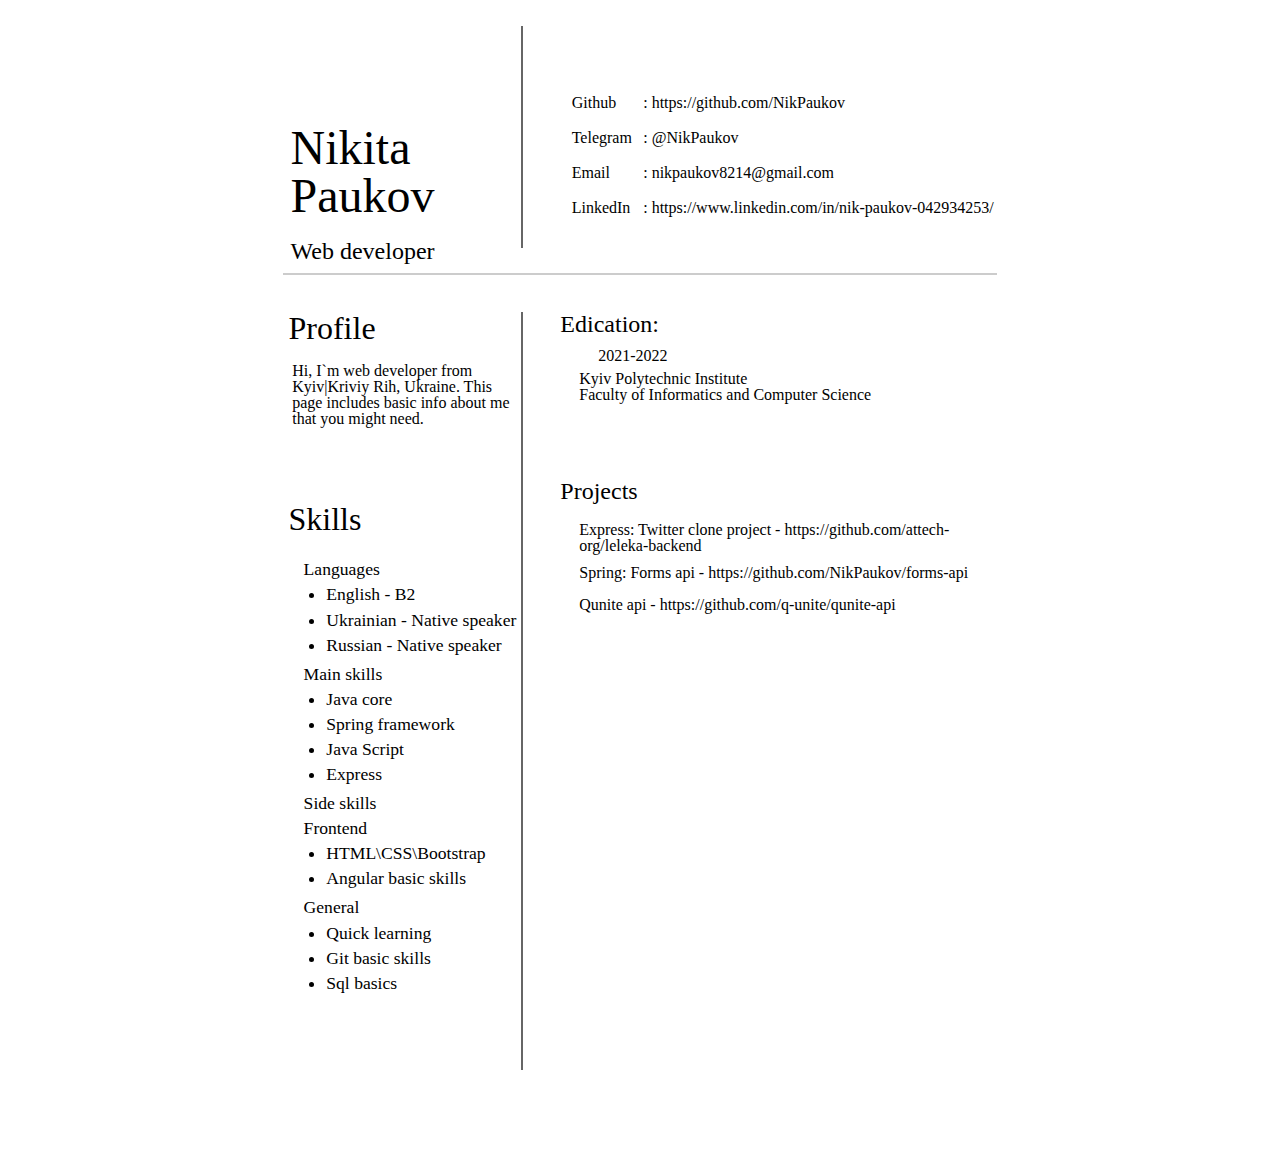
==== commit 72cf7162: "Update index.html" ====
--- a/index.html
+++ b/index.html
@@ -97,7 +97,7 @@
                         <a href="https://github.com/attech-org/leleka-backend">Twitter clone project - https://github.com/attech-org/leleka-backend</a>
                     </p>
               <p> Spring:
-                        <a href="https://github.com/NikPaukov/forms-api">Forms api - https://github.com/NikPaukov/forms-api</a><br>
+                        <a href="https://github.com/NikPaukov/forms-api">Forms api - https://github.com/NikPaukov/forms-api</a><br><br>
                         <a href="https://github.com/q-unite/qunite-api">Qunite api - https://github.com/q-unite/qunite-api</a>
                     </p></ul>
                </div>   
